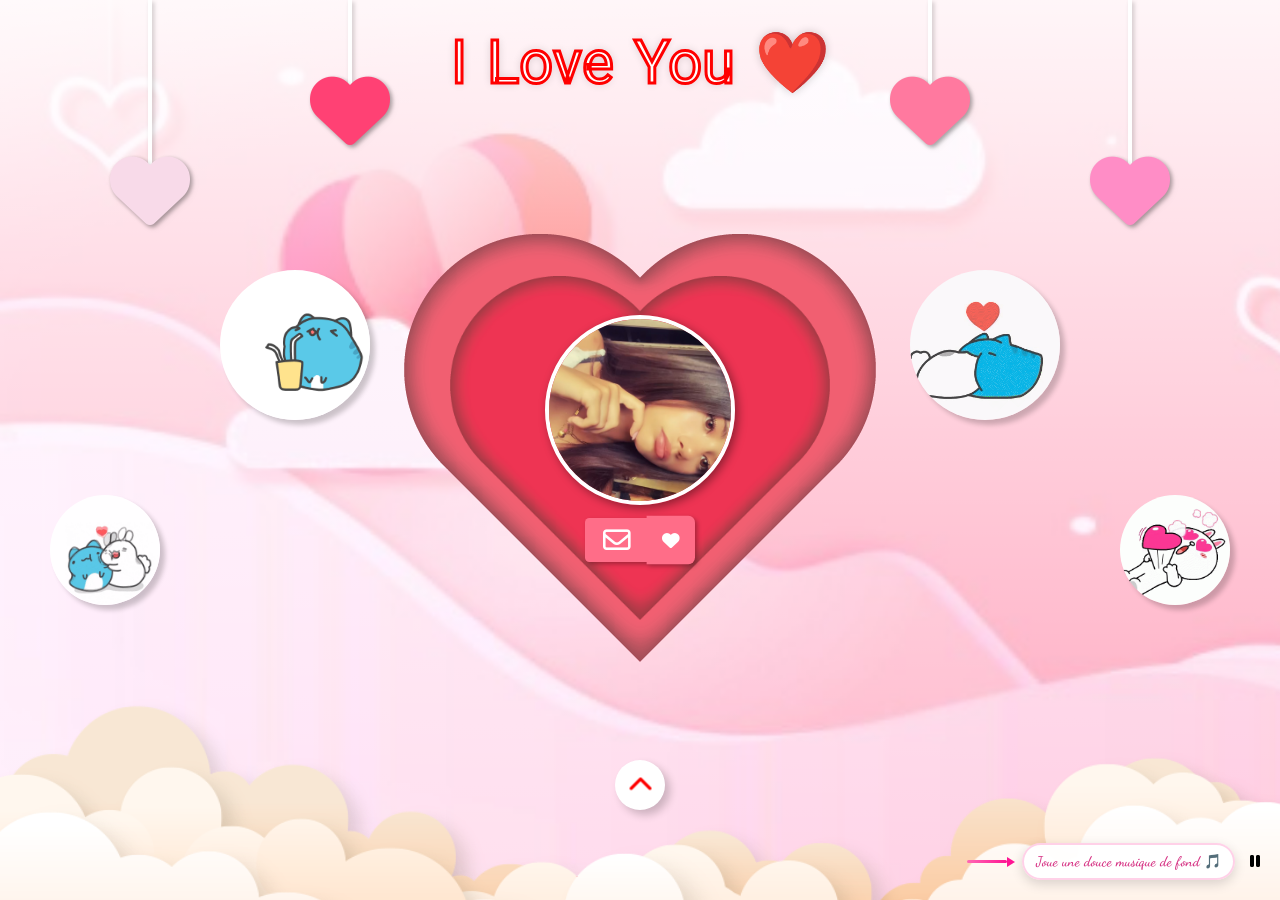
==== index.html @ 56383ce4 "updt" ====
<!DOCTYPE html>
<html lang="en">
<head>
    <meta charset="UTF-8">
    <meta http-equiv="X-UA-Compatible" content="IE=edge">
    <meta name="viewport" content="width=device-width, initial-scale=1.0">
    <meta name="title" content="Pour Pauline | Yash ">
    <meta name="github" content="https://github.com/ziddi-shop">
    <title>Pour Pauline | Yash </title>
    <link rel="stylesheet" href="style.css">
    <link rel="website icon" type="png" href="image/gift3.gif">
    <link rel="stylesheet" href="https://cdnjs.cloudflare.com/ajax/libs/font-awesome/6.3.0/css/all.min.css" integrity="sha512-SzlrxWUlpfuzQ+pcUCosxcglQRNAq/DZjVsC0lE40xsADsfeQoEypE+enwcOiGjk/bSuGGKHEyjSoQ1zVisanQ==" crossorigin="anonymous" referrerpolicy="no-referrer" />
</head>
<body>
    <div class="wrapper">
        <div class="circle-1"></div>
        <div class="circle-2"></div>
        <div class="crile-3"></div>
        <div class="crile-4"></div>
        <div class="heart">
            <svg version="1.1" id="Layer_1" xmlns="http://www.w3.org/2000/svg" xmlns:xlink="http://www.w3.org/1999/xlink" x="0px" y="0px"
                viewBox="0 0 323.47 305.1" style="enable-background:new 0 0 323.47 305.1;" xml:space="preserve">
            <path class="st0" d="M263.95,161.72c-0.79,0.79-1.59,1.55-2.4,2.28l0.06,0.06l-99.88,99.88l-99.87-99.88l0.05-0.05
                c-0.81-0.74-1.61-1.5-2.4-2.29c-13.79-13.79-20.68-31.86-20.68-49.94c0-18.07,6.89-36.15,20.69-49.94
                c13.79-13.79,31.86-20.68,49.94-20.68c18.07,0,36.14,6.89,49.93,20.68c0.79,0.79,1.55,1.59,2.28,2.4c0.03,0.02,0.05,0.04,0.07,0.06
                c0.01-0.02,0.03-0.04,0.05-0.06c0.74-0.81,1.5-1.61,2.29-2.4c13.79-13.79,31.86-20.68,49.94-20.68c18.07,0,36.14,6.89,49.93,20.68
                C291.53,89.42,291.53,134.14,263.95,161.72z"/>
            </svg>
        </div>
        <div class="traitym">
            <svg version="1.1" id="Layer_1" xmlns="http://www.w3.org/2000/svg" xmlns:xlink="http://www.w3.org/1999/xlink" x="0px" y="0px"
                viewBox="0 0 323.47 305.1" style="enable-background:new 0 0 323.47 305.1;" xml:space="preserve">
            <path class="st1" d="M0,152.55h53.28l13.76-29.86c0,0,8.87,57.48,9.78,57.48s15.59-70.01,15.59-70.01l11.62,59.01l9.17-43.11
                l11.31,26.49h79.8l14.06-24.66l8.87,42.19l11.62-34.85l9.17,42.19l10.7-63.59l9.48,38.72h55.26"/>
            <path class="st2" d="M196.74,116.91l0.01,0.01l-35.02,35.02l-35.02-35.02c-4.43-4.47-7.16-10.62-7.16-17.42
                c0-6.83,2.77-13.03,7.25-17.51c4.48-4.48,10.67-7.25,17.51-7.25c6.8,0,12.95,2.73,17.42,7.16c4.47-4.43,10.63-7.16,17.41-7.16
                c6.84,0,13.03,2.77,17.51,7.25c4.49,4.48,7.26,10.68,7.26,17.51C203.91,106.29,201.18,112.44,196.74,116.91z"/>
            </svg>
        </div>
        <div class="avt">
            <img src="image/r5.jpg" alt="">
        </div>

        <div class="heart-item1">
            <img src="image/heart.png" alt="">
        </div>
        <div class="heart-item2">
            <img src="image/heart2.png" alt="">
        </div>
        <div class="box-heart">
            <div class="heart1">
                <i class="fa-solid fa-heart"></i>
            </div>
            <div class="heart2">
                <i class="fa-solid fa-heart"></i>
            </div>
            <div class="heart3">
                <i class="fa-solid fa-heart"></i>
            </div>
            <div class="heart4">
                <i class="fa-solid fa-heart"></i>
            </div>
        </div>
        <div class="box-big_clouds">
            <div class="big_clouds1">
                <img src="image/big-clouds1.png" alt="">
            </div>
            <div class="big_clouds2">
                <img src="image/big-clouds2.png" alt="">
            </div>
            <div class="big_clouds3">
                <img src="image/big-clouds3.png" alt="">
            </div>
        </div>
        <div class="mail">
            <button><i class="fa-regular fa-envelope"></i></button>
            <span class="heartMail"><i class="fa-solid fa-heart"></i></span>
        </div>
        <div class="icon">
            <i class="fa-solid fa-chevron-left"></i>
        </div>
        <div class="gift"></div>
        <div class="gift1"></div>
        <div class="gift2"></div>
        <div class="gift3"></div>
        <div class="textLove">
            <p>I</p>
            <p>Love</p>
            <p>You</p>
            <p>❤️</p>
        </div>
    </div>
    
    <!-- Love Letter Envelope Modal -->
    <div id="envelopeModal" class="envelope-modal hidden">
        <div class="modal-backdrop"></div>
        <div class="envelope-container">
            <!-- Envelope Back -->
            <div class="envelope-back">
                <div class="envelope-flap"></div>
                <div class="envelope-body"></div>
            </div>
            
            <!-- Envelope Front -->
            <div class="envelope-front">
                <div class="envelope-flap-front"></div>
                <div class="envelope-body-front">
                    <div class="envelope-seal">
                        <i class="fa-solid fa-heart"></i>
                    </div>
                    <div class="envelope-address">
                        <p class="to-line">Pour ma chère Pauline</p>
                        <p class="from-line">Avec tout mon amour, Yash ❤️</p>
                    </div>
                </div>
            </div>
            
            <!-- Love Letter Card -->
            <div class="love-letter-card">
                <div class="letter-close-btn">
                    <i class="fa-solid fa-times"></i>
                </div>
                <div class="letter-content">
                    <div class="letter-hearts">
                        <img src="image/heart.png" alt="heart" class="letter-heart letter-heart-1">
                        <img src="image/heart.png" alt="heart" class="letter-heart letter-heart-2">
                        <img src="image/heart.png" alt="heart" class="letter-heart letter-heart-3">
                        <img src="image/heart.png" alt="heart" class="letter-heart letter-heart-4">
                        <img src="image/heart.png" alt="heart" class="letter-heart letter-heart-5">
                    </div>
                    <div class="letter-title">
                        <h2>Pour toi, Pauline!</h2>
                    </div>
                    <div class="letter-text">
                        <p>
                            Tu ne le réalises peut-être pas, mais tu vis dans chaque battement de mon cœur, ma chère Pauline.
                            <br><br>
                            Quand tu souris, j'ai l'impression que le monde entier s'illumine. Quand tu es triste, mon cœur souffre avec toi. Chaque fois que je te regarde, j'ai envie de dire que je suis tombé profondément amoureux de toi.
                            <br><br>
                            Mon amour est comme des mots non dits, incomplets sans toi. Cette amitié est belle, mais mon cœur murmure à chaque instant que j'aimerais pouvoir te faire ressentir la profondeur de mon amour!
                            <br><br>
                            <strong>I Love You ❤️</strong>
                        </p>
                    </div>
                    <div class="letter-gifs">
                        <img src="https://media.giphy.com/media/YKUvclrGYmDKXwtphf/giphy.gif" alt="heart gif" class="letter-gif letter-gif-left">
                        <img src="https://media.giphy.com/media/YKUvclrGYmDKXwtphf/giphy.gif" alt="heart gif" class="letter-gif letter-gif-right">
                    </div>
                </div>
            </div>
        </div>
    </div>
    
    <!-- Music Activation Overlay -->
    <div id="musicOverlay" class="music-overlay hidden">
        <div class="music-overlay-content">
            <div class="music-overlay-icon">
                <i class="fa-solid fa-music"></i>
            </div>
            <h3>Activer la musique romantique</h3>
            <p>Touchez pour écouter une douce mélodie pendant votre visite 🎵</p>
            <button id="enableMusicBtn" class="enable-music-btn">
                <i class="fa-solid fa-heart"></i> Activer la musique
            </button>
        </div>
    </div>
    
    <!-- Music Player Button with Cute Arrow -->
    <div class="music-container">
        <div class="music-arrow">
            <div class="arrow-line"></div>
            <div class="arrow-head"></div>
        </div>
        <div class="music-label">
            <span>Joue une douce musique de fond 🎵</span>
        </div>
        <div class="music-btn" id="musicBtn">
            <i class="fa-solid fa-pause"></i>
        </div>
    </div>
    
    <div id="copy">
		<p class="text-center text-white text-sm">Créé avec amour par <a
			href="#">Yash Virani</a> pour Pauline</p>
	  </div>
</body>
<script>
    var mail = document.querySelector(".mail")
    mail.addEventListener("click", ()=>{
        openEnvelopeModal();
    })
    
    // Envelope Modal Functions
    function openEnvelopeModal() {
        const modal = document.getElementById('envelopeModal');
        modal.classList.remove('hidden');
        
        // Add click event to envelope to open it
        setTimeout(() => {
            const envelopeFront = modal.querySelector('.envelope-front');
            envelopeFront.addEventListener('click', openEnvelope);
        }, 500);
    }
    
    function openEnvelope() {
        const envelopeFront = document.querySelector('.envelope-front');
        const letterCard = document.querySelector('.love-letter-card');
        
        // Animate envelope opening
        envelopeFront.classList.add('opened');
        
        // Show letter card after envelope opens
        setTimeout(() => {
            letterCard.classList.add('show');
        }, 1000);
        
        // Remove envelope click event
        envelopeFront.removeEventListener('click', openEnvelope);
    }
    
    function closeEnvelopeModal() {
        const modal = document.getElementById('envelopeModal');
        const envelopeFront = document.querySelector('.envelope-front');
        const letterCard = document.querySelector('.love-letter-card');
        
        // Hide letter card first
        letterCard.classList.remove('show');
        
        // Close envelope
        setTimeout(() => {
            envelopeFront.classList.remove('opened');
        }, 300);
        
        // Hide modal
        setTimeout(() => {
            modal.classList.add('hidden');
        }, 1000);
    }
    
    // Add event listeners for closing modal
    document.addEventListener('DOMContentLoaded', function() {
        const modal = document.getElementById('envelopeModal');
        const backdrop = modal.querySelector('.modal-backdrop');
        const closeBtn = modal.querySelector('.letter-close-btn');
        
        backdrop.addEventListener('click', closeEnvelopeModal);
        closeBtn.addEventListener('click', closeEnvelopeModal);
        
        // Close on Escape key
        document.addEventListener('keydown', function(event) {
            if (event.key === 'Escape' && !modal.classList.contains('hidden')) {
                closeEnvelopeModal();
            }
        });
    });
    
    // Music Player with Auto-play
    const audio = new Audio('my.mp3');
    const musicBtn = document.getElementById('musicBtn');
    const musicOverlay = document.getElementById('musicOverlay');
    const enableMusicBtn = document.getElementById('enableMusicBtn');
    let isPlaying = false; // Start as not playing
    let userInteracted = false;
    
    // Set audio properties for better experience
    audio.loop = true; // Loop the music
    audio.volume = 0.7; // Set volume to 70%
    
    // Auto-play music when page loads (after animations)
    window.addEventListener('load', function(){
        // Start playing music after initial animations
        setTimeout(() => {
            // Try to play with user gesture detection
            const playPromise = audio.play();
            if (playPromise !== undefined) {
                playPromise.then(() => {
                    // Success! Music is playing
                    isPlaying = true;
                    userInteracted = true;
                    musicBtn.innerHTML = '<i class="fa-solid fa-pause"></i>';
                    musicBtn.style.background = 'linear-gradient(135deg, #ff1493, #dc143c)';
                }).catch(error => {
                    console.log('Auto-play was prevented:', error);
                    // Show music activation overlay
                    musicOverlay.classList.remove('hidden');
                    isPlaying = false;
                    musicBtn.innerHTML = '<i class="fa-solid fa-play"></i>';
                    musicBtn.style.background = 'linear-gradient(135deg, #ff69b4, #ff1493)';
                });
            }
        }, 3000); // Start after 3 seconds to allow animations to begin
    });
    
    // Handle music activation button
    enableMusicBtn.addEventListener('click', () => {
        const playPromise = audio.play();
        if (playPromise !== undefined) {
            playPromise.then(() => {
                isPlaying = true;
                userInteracted = true;
                musicOverlay.classList.add('hidden');
                musicBtn.innerHTML = '<i class="fa-solid fa-pause"></i>';
                musicBtn.style.background = 'linear-gradient(135deg, #ff1493, #dc143c)';
            }).catch(() => {
                // Still failed, but hide overlay anyway
                musicOverlay.classList.add('hidden');
            });
        }
    });

    musicBtn.addEventListener('click', () => {
        if (!userInteracted) {
            // First interaction, show overlay if music hasn't started
            musicOverlay.classList.remove('hidden');
            return;
        }
        
        isPlaying = !isPlaying;
        if (isPlaying) {
            audio.play();
            musicBtn.innerHTML = '<i class="fa-solid fa-pause"></i>';
            musicBtn.style.background = 'linear-gradient(135deg, #ff1493, #dc143c)';
        } else {
            audio.pause();
            musicBtn.innerHTML = '<i class="fa-solid fa-play"></i>';
            musicBtn.style.background = 'linear-gradient(135deg, #ff69b4, #ff1493)';
        }
    });
    
    // Fallback for any remaining user interactions
    document.addEventListener('click', function() {
        if (!userInteracted && !isPlaying) {
            musicOverlay.classList.remove('hidden');
        }
    }, { once: true });
</script>
</html>
---- style.css ----
@import url('https://fonts.googleapis.com/css2?family=Roboto:wght@700&display=swap');
@import url('https://fonts.googleapis.com/css2?family=Dancing+Script:wght@700&display=swap');
*{
    margin: 0;
    padding: 0;
    box-sizing: border-box;
}
body {
    height: 100vh;
    background: linear-gradient(rgb(255 255 255 / 90%), rgb(255 63 63 / 0%)), url(image/bgr.jpg);
    background-size: cover;
}
.wrapper{
    position: relative;
    width: 100%;
    height: 100%;
    display: flex;
    justify-content: center;
    align-items: center;
    min-height: 100vh;
    overflow: hidden;
}

.wrapper .crile-1{
    position: absolute;
    content: "";
    width: 100px;
    height: 100px;
    border: 6px solid red;
    border-radius: 50%;
    transform: scale(0);
    animation: scaleBorder 1s forwards alternate ease-in-out;
}
@keyframes scaleBorder{
    70%{
        transform: scale(1);
        border-width: 6px;
    }
    80%{
        transform: scale(1);
        border-width: 1px;
    }
    100%{
        transform: scale(1);
        border-width: 1px;
        opacity: 0;
    }
}
.wrapper .crile-2{
    position: absolute;
    content: "";
    width: 100px;
    height: 100px;
    border: 6px solid red;
    border-radius: 50%;
    transform: scale(0);
    animation: scaleBorder 1s forwards alternate ease-in-out 2;
    animation-delay: 0.3s;
}

.wrapper .crile-3{
    position: absolute;
    width: 50px;
    height: 50px;
    border: 30px solid red;
    border-radius: 50%;
    transform: scale(0);
    animation: spanScale 2s forwards alternate 1.8s;
}
@keyframes spanScale{
    0%{
        border-width: 30px;
        transform: scale(0);
    }
    30%, 40%{
        transform: scale(1);
    }
    50%{
        border-width: 5px;
        transform: scale(0.2);
    }
    52%{
        border-width: 30px;
    }
    80%{
        border-width: 30px;
        transform:translateY(300px) scale(0.2);
    }
    100%{
        border-width: 25px;
        transform:translate(0) scale(0);
    }
}
.wrapper .crile-4{
    position: absolute;
    bottom: 0;
    width: 100%;
    height: 100%;
    /* background: url("image/bgr.jpg"); */
    background-repeat: no-repeat;
    background-size: cover;
    transform: scale(0);
    transform-origin: bottom;
    /* animation: bgrScale 1s ease-in-out forwards alternate 3.1s; */
}
@keyframes bgrScale{
    0%{
        width: 10px;
        height: 10px;
        transform: scale(0);
        border-radius: 50%;
        transform-origin: bottom;
    }
    98%{
        width: 700px;
        height: 700px;
        transform: scale(1);
        border-radius: 50%;
        transform-origin: bottom;
    }
    100%{
        width: 100%;
        height: 100%;
        transform: scale(1);
    }
}
.heart{
    position: absolute;
    width: 25%;
    height: 25%;
    display: flex;
    justify-content: center;
    align-items: center;
    z-index: 100;
    filter: drop-shadow(3px 3px 6px rgba(0,0,0,0.4));
    animation: nhiptim 2s forwards 16s;
}
.heart .st0{
    position: absolute;
    fill:none;
    stroke-width: 4px;
    stroke: #fed3dd;
    stroke-dasharray: 1700;
    stroke-dashoffset: 0;
    opacity: 0;
    animation: heart 5s linear forwards alternate 6s;
}
@keyframes heart{
    0%{
        opacity: 1;
        stroke-dashoffset: 1700;
    }
    100%{
        opacity: 1;
        stroke-dashoffset: 0;
        fill: #ff2b5d;
    }
}
.traitym{
    width: 250px;
    height: 250px;
    display: flex;
    justify-content: center;
    align-items: center;
    z-index: 100;
    animation: nhiptim 2s forwards 15s;
}
@keyframes nhiptim {
    0%{
        transform:rotate(0deg) scale(1);
    }
    20%,100%{
        transform:rotate(720deg) scale(0);
    }
}
.traitym .st1{
    fill: none;
    stroke: #ffffff;
    stroke-width: 5px;
    stroke-dasharray: 3700;
    stroke-dashoffset: 3700;
    animation: ani 10s forwards 7.5s;
}
@keyframes ani{
    0%{
        fill: none;
        stroke-dashoffset: 3700;
    }
    100%{
        fill: none;
        stroke-dashoffset: 0;
    }
}
.traitym .st2{
    stroke: #ffffff;
    stroke-width: 5px;
    fill: none;
    stroke-dasharray: 1700;
    stroke-dashoffset: 1700;
    animation: ani1 10s forwards 7s;
}
@keyframes ani1{
    0%{
        stroke-dashoffset: 2000;
        fill: none;
    }
    100%{
        stroke-dashoffset: 0;
        fill: red;
    }
}

.avt{
    position: absolute;
    width: 190px;
    height: 190px;
    border-radius: 50%;
    border: 4px solid #fff;
    overflow: hidden;
    transform: scale(0) translateY(20px);
    box-shadow: 3px 3px 10px rgba(0, 0, 0, 0.4);
    display: flex;
    z-index: 10000;
    animation: avt 2s forwards 17s;
}
@keyframes avt{
    0%{
        transform: scale(0) translateY(-40px);
    }
    10%{
        transform: scale(1.3) translateY(-40px);
    }
    20%{
        transform:scale(0.7) translateY(-40px);
    }
    30%,100%{
        transform:scale(1) translateY(-40px);
    }
}
.avt img{
    width: 100%;
    object-fit: cover;
}
.heart-item1{
    position: absolute;
    transform: scale(0) rotate(0deg);
    animation: bigHeart 2s forwards 11.2s;
}
@keyframes bigHeart{
    0%{
        transform: scale(0) rotate(0deg);
    }
    20%{
        transform: scale(1.3);
    }
    40%{
        transform: scale(0.7) rotate(360deg);
    }
    60%,100%{
        transform: scale(1) rotate(720deg);
    }
}
.heart-item2{
    position: absolute;
    width: 380px;
    z-index: 10;
    transform: scale(0);
    animation: bigHeart 2s forwards alternate 11s;
}
.heart-item2 img{
    width: 100%;
}

.box-heart{
    position: absolute;
    top: 0;
    left: 0;
    width: 100%;
}
.heart1{
    position: absolute;
    display: flex;
    width: 100px;
    justify-content: center;
    filter: drop-shadow(2px 2px 2px rgba(0,0,0,0.2));
    left: 100px;
    animation: heart1 2s infinite linear;
}
@keyframes heart1{
    0%{
        transform: rotate(0);
        transform-origin: top;
    }
    25%{
        transform: rotate(5deg);
        transform-origin: top;
    }
    50%{
        transform: rotate(0);
        transform-origin: top;
    }
    75%{
        transform: rotate(-5deg);
        transform-origin: top;
    }
    100%{
        transform: rotate(0);
        transform-origin: top;
    }
}
.heart1::before{
    position: absolute;
    content: "";
    width: 4px;
    height: 200px;
    background: #ffffff;
    filter: blur(0.5px);
}
.heart1 .fa-heart{
    position: absolute;
    font-size: 80px;
    color: #f8dae9;
    filter: drop-shadow(2px 2px 2px rgba(0,0,0,0.2));
    top: 150px;
}

.heart2{
    position: absolute;
    display: flex;
    width: 100px;
    justify-content: center;
    filter: drop-shadow(2px 2px 2px rgba(0,0,0,0.2));
    right: 100px;
    animation: heart1 2s infinite linear;
}
.heart2::before{
    position: absolute;
    content: "";
    width: 4px;
    height: 200px;
    background: #ffffff;
    filter: blur(0.5px);
}
.heart2 .fa-heart{
    position: absolute;
    font-size: 80px;
    color: #ff8dc6;
    filter: drop-shadow(2px 2px 2px rgba(0,0,0,0.2));
    top: 150px;
}
.heart3{
    position: absolute;
    display: flex;
    width: 100px;
    justify-content: center;
    filter: drop-shadow(2px 2px 2px rgba(0,0,0,0.2));
    left: 300px;
    animation: heart1 2s infinite linear;
}
.heart3::before{
    position: absolute;
    content: "";
    width: 4px;
    height: 100px;
    background: #ffffff;
    filter: blur(0.5px);
}
.heart3 .fa-heart{
    position: absolute;
    font-size: 80px;
    color: #ff4174;
    filter: drop-shadow(2px 2px 2px rgba(0,0,0,0.2));
    top: 70px;
}
.heart4{
    position: absolute;
    display: flex;
    width: 100px;
    justify-content: center;
    filter: drop-shadow(2px 2px 2px rgba(0,0,0,0.2));
    right: 300px;
    animation: heart1 2s infinite linear;
}
.heart4::before{
    position: absolute;
    content: "";
    width: 4px;
    height: 100px;
    background: #ffffff;
    filter: blur(0.5px);
}
.heart4 .fa-heart{
    position: absolute;
    font-size: 80px;
    color: #ff799f;
    filter: drop-shadow(2px 2px 2px rgba(0,0,0,0.2));
    top: 70px;
}
.box-big_clouds{
    position: absolute;
    top: 0;
    left: 0;
    width: 100%;
    height: 100%;
    display: flex;
    justify-content: center;
    align-items: center;
}
.big_clouds1{
    position: absolute;
    bottom: -190px;
    width: 110%;
    z-index: 7;
    animation: bigClouds1 4s infinite alternate;
}
.big_clouds1 img{
    width: 100%;
}
@keyframes bigClouds1{
    0%{
        transform: scale(1);
    }
    50%{
        transform: scale(0.98);
    }
    100%{
        transform: scale(1);
    }
}
.big_clouds2{
    position: absolute;
    bottom: -240px;
    width: 110%;
    z-index: 6;
    animation: bigClouds2 3s infinite alternate;
}
.big_clouds2 img{
    width: 100%;
}
@keyframes bigClouds2{
    0%{
        transform: scale(1);
    }
    50%{
        transform: scale(0.98);
    }
    100%{
        transform: scale(1);
    }
}
.big_clouds3{
    position: absolute;
    bottom: -150px;
    width: 110%;
    z-index: 5;
    animation: bigClouds3 2s infinite alternate;
}
.big_clouds3 img{
    width: 100%;
}
@keyframes bigClouds3{
    0%{
        transform: scale(1);
    }
    50%{
        transform: scale(0.98);
    }
    100%{
        transform: scale(1);
    }
}

.mail{
    position: absolute;
    z-index: 100000;
    width: 100px;
    height: 40px;
    display: flex;
    justify-content: center;
    align-items: center;
    cursor: pointer;
    margin-top: 180px;
    filter: drop-shadow(2px 2px 2px rgba(0,0,0,0.3));
    transform: scale(0);
    animation: boxMail 2s forwards ease-in-out 18s;
}
@keyframes boxMail{
    0%{
        transform: rotate(0deg) scale(0);
    }
    15%, 100%{
        transform: rotate(720deg) scale(1.1);
    }
}


.mail button{
    padding: 10px 15px;
    background-color: rgb(255, 109, 136);
    border: none;
    font-size: 25px;
    border-radius: 4px 0px 0px 4px;
    transition: 0.5s;
    width: 58px;
    height: 40px;
    display: flex;
    justify-content: center;
    align-items: center;
    cursor: pointer;
    color: #fff;
}
.mail button >i{
    transition: 0.5s;
}
.mail span{
    position: relative;
    width: 44px;
    height: 44px;
    background-color: rgb(255, 109, 136);
    margin-left: -2px;
    border-radius: 0px 6px 6px 0px;
    cursor: pointer;
    display: flex;
    justify-content: center;
    align-items: center;
    transition: 0.5s;
}
.heartMail i{
    color: #fff;
    transition: 1s;
}
.mail:hover button i{
    cursor: pointer;
    color: rgb(255, 255, 255);
    filter: drop-shadow(0px 0px 10px rgb(255, 187, 199));
    animation: rotateMail 0.5s linear infinite;
}
@keyframes rotateMail{
    0%{
        transform: rotate(0deg);
    }
    25%{
        transform: rotate(5deg);
    }
    50%{
        transform: rotate(0deg);
    }
    75%{
        transform: rotate(-5deg);
    }
    100%{
        transform: rotate(0deg);
    }
}
.mail:hover > .heartMail{
    transform: translateY(-4px);
    background-color: #f2acc6;
    box-shadow: -2px 2px 5px rgb(0, 0, 0, 0.5);
}

.mail:hover > .heartMail i{
    color: #ff0000;
    transform: rotate(360deg);
    filter: drop-shadow(0px 0px 7px rgb(255, 255, 255));
}
.gift{
    position: absolute;
    width: 110px;
    height: 110px;
    background: url(image/gift7.gif);
    background-repeat: no-repeat;
    background-size: cover;
    border-radius: 50%;
    background-position: center;
    box-shadow: 5px 5px 5px rgba(0, 0, 0, 0.2);
    left: 50px;
    top: 55%;
    z-index: 100;
    transform: scale(0);
    animation: giftCute 2s forwards 12.5s;
}
@keyframes giftCute{
    0%{
        transform: scale(0);
    }
    20%{
        transform: scale(1.3);
    }
    40%{
        transform: scale(0.7);
    }
    60%,100%{
        transform: scale(1);
    }
}
.gift::before{
    position: absolute;
    content: "Ouvre<3";
    font-family: 'Dancing Script', cursive;
    font-size: 20px;
    color: red;
    width: 110px;
    height: 35px;
    background: #ffffff;
    top: -30px;
    left: 50px;
    border-radius: 5px;
    box-shadow: 5px 5px 8px rgba(0, 0, 0, 0.2);
    display: flex;
    justify-content: center;
    align-items: center;
    z-index: 10;
    transition: animation 1s;
    opacity: 0;
    transform: translate(-60px, 60px) scale(0);
}
.icon:hover ~ .gift::before{
    animation: textGift 1s forwards;
}
@keyframes textGift{
    0%{
        opacity: 1;
        transform: translate(-60px, 60px) scale(0);
    }
    100%{
        opacity: 1;
        transform: translate(0px, 0px) scale(1);
    }
}
.gift1{
    position: absolute;
    width: 110px;
    height: 110px;
    background: url(image/gift5.gif);
    background-repeat: no-repeat;
    background-size: cover;
    border-radius: 50%;
    background-position: center;
    box-shadow: 5px 5px 5px rgba(0, 0, 0, 0.2);
    right: 50px;
    top: 55%;
    z-index: 10000;
    transform: scale(0);
    animation: giftCute 2s forwards 14s;
}
.gift1::before{
    position: absolute;
    content: "Moi";
    font-size: 20px;
    color: red;
    font-family: 'Dancing Script', cursive;
    width: 110px;
    height: 35px;
    background: #ffffff;
    top: -30px;
    right: 50px;
    border-radius: 5px;
    box-shadow: 5px 5px 8px rgba(0, 0, 0, 0.2);
    display: flex;
    justify-content: center;
    align-items: center;
    z-index: 10;
    transition: animation 1s;
    opacity: 0;
    transform: translate(50px, 60px) scale(0);
}
.icon:hover ~ .gift1::before{
    animation: textGift1 1s forwards 1.5s;
}
@keyframes textGift1{
    0%{
        opacity: 1;
        transform: translate(50px, 60px) scale(0);
    }
    100%{
        opacity: 1;
        transform: translate(0px, 0px) scale(1);
    }
}
.gift2{
    position: absolute;
    width: 150px;
    height: 150px;
    background: url(image/gift6.gif);
    background-repeat: no-repeat;
    background-size: cover;
    border-radius: 50%;
    background-position: center;
    box-shadow: 5px 5px 5px rgba(0, 0, 0, 0.2);
    left: 220px;
    top: 30%;
    z-index: 10000;
    transform: scale(0);
    animation: giftCute 2s forwards 13s;
}
.gift2::before{
    position: absolute;
    content: "Cette";
    font-size: 20px;
    color: red;
    font-family: 'Dancing Script', cursive;
    width: 110px;
    height: 35px;
    background: #ffffff;
    top: -30px;
    left: 50px;
    border-radius: 5px;
    box-shadow: 5px 5px 8px rgba(0, 0, 0, 0.2);
    display: flex;
    justify-content: center;
    align-items: center;
    z-index: 10;
    transition: animation 1s;
    opacity: 0;
    transform: translate(-50px, 60px) scale(0);
}
.icon:hover ~ .gift2::before{
    animation: textGift 1s forwards 0.5s;
}
.gift3{
    position: absolute;
    width: 150px;
    height: 150px;
    background: url(image/gift3.gif);
    background-repeat: no-repeat;
    background-size: cover;
    border-radius: 50%;
    background-position: center;
    box-shadow: 5px 5px 5px rgba(0, 0, 0, 0.2);
    right: 220px;
    top: 30%;
    z-index: 10000;
    transform: scale(0);
    animation: giftCute 2s forwards 13.5s;
}
.gift3::before{
    position: absolute;
    content: "Lettre";
    font-size: 20px;
    color: red;
    font-family: 'Dancing Script', cursive;
    width: 110px;
    height: 35px;
    background: #ffffff;
    top: -30px;
    right: 50px;
    border-radius: 5px;
    box-shadow: 5px 5px 8px rgba(0, 0, 0, 0.2);
    display: flex;
    justify-content: center;
    align-items: center;
    z-index: 10;
    transition: animation 1s;
    opacity: 0;
    transform: translate(50px, 60px) scale(0);
}
.icon:hover ~ .gift3::before{
    animation: textGift1 1s forwards 1s;
}
.icon{
    position: absolute;
    width: 50px;
    height: 50px;
    background: #fff;
    border-radius: 50%;
    display: flex;
    justify-content: center;
    align-items: center;
    bottom: 10%;
    box-shadow: 5px 5px 8px rgba(0, 0, 0, 0.2);
    cursor: pointer;
    z-index: 10000000000;
    transform: scale(0);
    animation: iconText 2s forwards 14.5s;
}
@keyframes iconText{
    0%{
        transform: scale(0);
    }
    10%{
        transform: scale(1.4);
    }
    20%{
        transform: scale(0.7);
    }
    30%,100%{
        transform: scale(1);
    }
}
.icon> i{
    font-size: 25px;
    color: #ff0000;
    transition: all 0.5s;
    transform: rotate(90deg);
}
.icon:hover > i{
    transform: rotate(630deg);
}
.textLove {
    position: absolute;
    top: 3%;
    display: flex;
    align-items: center;
    text-transform: capitalize;
    text-shadow: 0px 0px 10px rgba(0, 0, 0, 0.2);
}
.textLove p{
    font-family: 'Roboto', sans-serif;
    font-size: 60px;
    padding: 0px 10px;
    -webkit-text-stroke: 3px red;
    -webkit-text-fill-color: #fff;
}
.textLove p:nth-child(1){
    transform: scale(0);
    animation: textLove 2s forwards alternate ease-in-out 15.5s;
}
.textLove p:nth-child(2){
    transform: scale(0);
    animation: textLove 2s forwards alternate ease-in-out 15.7s;
}
.textLove p:nth-child(3){
    transform: scale(0);
    animation: textLove 2s forwards alternate ease-in-out 15.9s;
}
@keyframes textLove{
    0%{
        transform: scale(0);
    }
    10%{
        transform: scale(1.4);
    }
    20%{
        transform: scale(0.7);
    }
    30%,100%{
        transform: scale(1);
    }
}

#copy {
    position: fixed;
    bottom: 12px;
    left: 50%;
    transform: translateX(-50%);
    font-size: 1rem;
}

#copy a {
    text-decoration: none;
    color: #191919d7;
}

#copy p {
    color: #ff3d5a;
    text-align: center;
    font-weight: 700;
    cursor: pointer;
}

/* Music Player Styles */
.music-container {
    position: fixed;
    bottom: 20px;
    right: 20px;
    display: flex;
    align-items: center;
    gap: 15px;
    z-index: 1000000;
}

.music-arrow {
    position: relative;
    animation: arrowPulse 2s ease-in-out infinite;
}

.arrow-line {
    width: 40px;
    height: 3px;
    background: linear-gradient(90deg, #ff69b4, #ff1493);
    border-radius: 2px;
    position: relative;
}

.arrow-head {
    position: absolute;
    right: -8px;
    top: 50%;
    transform: translateY(-50%);
    width: 0;
    height: 0;
    border-left: 8px solid #ff1493;
    border-top: 5px solid transparent;
    border-bottom: 5px solid transparent;
}

.music-label {
    background: rgba(255, 255, 255, 0.95);
    padding: 8px 12px;
    border-radius: 20px;
    box-shadow: 0px 4px 12px rgba(0, 0, 0, 0.15);
    font-family: 'Dancing Script', cursive;
    font-size: 14px;
    color: #d63384;
    font-weight: 600;
    white-space: nowrap;
    animation: labelGlow 3s ease-in-out infinite;
    border: 2px solid rgba(255, 105, 180, 0.3);
}

@keyframes arrowPulse {
    0%, 100% {
        transform: translateX(0);
        opacity: 1;
    }
    50% {
        transform: translateX(5px);
        opacity: 0.7;
    }
}

@keyframes labelGlow {
    0%, 100% {
        box-shadow: 0px 4px 12px rgba(0, 0, 0, 0.15);
    }
    50% {
        box-shadow: 0px 4px 12px rgba(255, 105, 180, 0.4), 0px 0px 20px rgba(255, 105, 180, 0.2);
    }
}

/* Additional Mobile Responsiveness */
@media screen and (max-width: 480px) {
    .textLove p {
        font-size: 2rem;
        padding: 0px 5px;
    }
    
    .avt {
        width: 80px;
        height: 80px;
    }
    
    .music-container {
        bottom: 8px;
        right: 8px;
        gap: 5px;
    }
    
    .music-label {
        font-size: 10px;
        max-width: 100px;
        padding: 4px 6px;
    }
    
    .music-btn {
        width: 40px;
        height: 40px;
    }
    
    .music-btn i {
        font-size: 16px;
    }
    
    .gift, .gift1 {
        width: 40px;
        height: 40px;
    }
    
    .gift2, .gift3 {
        width: 60px;
        height: 60px;
    }
    
    #copy {
        font-size: 0.8rem;
        bottom: 8px;
    }
}

@media screen and (max-width: 375px) {
    .textLove p {
        font-size: 1.8rem;
    }
    
    .music-label span {
        display: none;
    }
    
    .music-label:after {
        content: "🎵";
        font-size: 16px;
    }
    
    /* Envelope Modal Mobile */
    .envelope-container {
        width: 90vw;
        max-width: 380px;
        height: 280px;
    }
    
    .love-letter-card {
        width: 98vw;
        height: 95vh;
        max-width: none;
        max-height: none;
    }
    
    .letter-content {
        padding: 70px 25px 25px;
    }
    
    .letter-title h2 {
        font-size: 2.5rem;
    }
    
    .letter-text {
        font-size: 1.1rem;
        line-height: 1.8;
        padding: 0 10px;
    }
    
    .letter-text strong {
        font-size: 1.5rem;
    }
    
    .letter-heart {
        width: 25px;
    }
    
    .letter-heart-1, .letter-heart-4 {
        width: 35px;
    }
    
    .letter-gif {
        width: 50px;
    }
    
    .envelope-address .to-line {
        font-size: 22px;
    }
    
    .envelope-address .from-line {
        font-size: 16px;
    }
    
    .envelope-seal {
        width: 50px;
        height: 50px;
    }
    
    .envelope-seal i {
        font-size: 24px;
    }
}

/* Additional Mobile Responsiveness for Envelope */
@media screen and (max-width: 480px) {
    .envelope-container {
        width: 95vw;
        max-width: 300px;
        height: 220px;
    }
    
    .love-letter-card {
        width: 100vw;
        height: 100vh;
        border-radius: 0;
        max-width: none;
        max-height: none;
    }
    
    .letter-content {
        padding: 60px 20px 20px;
    }
    
    .letter-title h2 {
        font-size: 2.2rem;
    }
    
    .letter-text {
        font-size: 1rem;
        padding: 0 5px;
    }
    
    .letter-text strong {
        font-size: 1.4rem;
    }
    
    .envelope-address .to-line {
        font-size: 20px;
    }
    
    .envelope-address .from-line {
        font-size: 14px;
    }
    
    .envelope-seal {
        width: 45px;
        height: 45px;
    }
    
    .envelope-seal i {
        font-size: 20px;
    }
    
    .letter-close-btn {
        width: 45px;
        height: 45px;
        top: 15px;
        right: 15px;
    }
    
    .letter-close-btn i {
        font-size: 20px;
    }
    
    .letter-heart-1 {
        top: 20px;
        left: 20px;
    }
    
    .letter-heart-4 {
        bottom: 80px;
        right: 20px;
    }
    
    .letter-gif-left {
        bottom: 30px;
        left: 20px;
    }
    
    .letter-gif-right {
        top: 100px;
        right: 20px;
    }
}

/* Music Activation Overlay */
.music-overlay {
    position: fixed;
    top: 0;
    left: 0;
    width: 100%;
    height: 100%;
    background: rgba(0, 0, 0, 0.8);
    display: flex;
    justify-content: center;
    align-items: center;
    z-index: 10000000;
    backdrop-filter: blur(5px);
    animation: fadeIn 0.5s ease-in-out;
}

.music-overlay.hidden {
    display: none;
}

.music-overlay-content {
    background: linear-gradient(135deg, #fff, #ffe6f2);
    padding: 40px 30px;
    border-radius: 20px;
    text-align: center;
    box-shadow: 0 20px 40px rgba(0, 0, 0, 0.3);
    border: 3px solid rgba(255, 105, 180, 0.3);
    max-width: 400px;
    width: 90%;
    animation: scaleIn 0.5s ease-out 0.2s both;
}

.music-overlay-icon {
    width: 80px;
    height: 80px;
    background: linear-gradient(135deg, #ff69b4, #ff1493);
    border-radius: 50%;
    display: flex;
    align-items: center;
    justify-content: center;
    margin: 0 auto 20px;
    animation: pulse 2s infinite;
}

.music-overlay-icon i {
    font-size: 36px;
    color: white;
    text-shadow: 0px 2px 4px rgba(0, 0, 0, 0.3);
}

.music-overlay-content h3 {
    font-family: 'Dancing Script', cursive;
    font-size: 28px;
    color: #d63384;
    margin: 0 0 15px;
    font-weight: 700;
}

.music-overlay-content p {
    font-family: 'Dancing Script', cursive;
    font-size: 18px;
    color: #666;
    margin: 0 0 25px;
    line-height: 1.5;
}

.enable-music-btn {
    background: linear-gradient(135deg, #ff69b4, #ff1493);
    color: white;
    border: none;
    padding: 15px 30px;
    font-size: 18px;
    font-family: 'Dancing Script', cursive;
    font-weight: 600;
    border-radius: 25px;
    cursor: pointer;
    transition: all 0.3s ease;
    box-shadow: 0 4px 15px rgba(255, 105, 180, 0.4);
    border: 2px solid rgba(255, 255, 255, 0.8);
}

.enable-music-btn:hover {
    transform: translateY(-2px);
    box-shadow: 0 6px 20px rgba(255, 105, 180, 0.6);
    background: linear-gradient(135deg, #ff1493, #dc143c);
}

.enable-music-btn i {
    margin-right: 8px;
    animation: heartbeat 1.5s infinite;
}

@keyframes fadeIn {
    from { opacity: 0; }
    to { opacity: 1; }
}

@keyframes scaleIn {
    from {
        transform: scale(0.8);
        opacity: 0;
    }
    to {
        transform: scale(1);
        opacity: 1;
    }
}

@keyframes pulse {
    0%, 100% {
        transform: scale(1);
    }
    50% {
        transform: scale(1.1);
    }
}

@keyframes heartbeat {
    0%, 100% {
        transform: scale(1);
    }
    50% {
        transform: scale(1.2);
    }
}

/* Envelope Modal Styles */
.envelope-modal {
    position: fixed;
    top: 0;
    left: 0;
    width: 100%;
    height: 100%;
    z-index: 100000000;
    display: flex;
    justify-content: center;
    align-items: center;
    animation: modalFadeIn 0.5s ease-out;
}

.envelope-modal.hidden {
    display: none;
}

.modal-backdrop {
    position: absolute;
    top: 0;
    left: 0;
    width: 100%;
    height: 100%;
    background: rgba(0, 0, 0, 0.8);
    backdrop-filter: blur(8px);
}

.envelope-container {
    position: relative;
    width: 500px;
    height: 350px;
    perspective: 1000px;
    z-index: 1;
}

/* Envelope Back */
.envelope-back {
    position: absolute;
    width: 100%;
    height: 100%;
    transform-style: preserve-3d;
}

.envelope-back .envelope-flap {
    position: absolute;
    width: 100%;
    height: 50%;
    background: linear-gradient(135deg, #dc3545, #b02a37);
    top: 0;
    clip-path: polygon(0 0, 100% 0, 50% 85%);
    border: 3px solid rgba(139, 0, 0, 0.6);
    box-shadow: 0 6px 15px rgba(0, 0, 0, 0.4);
    border-radius: 8px 8px 0 0;
}

.envelope-back .envelope-body {
    position: absolute;
    width: 100%;
    height: 75%;
    background: linear-gradient(135deg, #fff8dc, #f5f5dc);
    bottom: 0;
    border: 3px solid rgba(139, 0, 0, 0.6);
    box-shadow: 0 8px 25px rgba(0, 0, 0, 0.4);
    border-radius: 0 0 12px 12px;
}

/* Envelope Front */
.envelope-front {
    position: absolute;
    width: 100%;
    height: 100%;
    transform-style: preserve-3d;
    cursor: pointer;
    transition: transform 1s ease-in-out;
}

.envelope-front.opened {
    transform: rotateX(-180deg);
}

.envelope-front .envelope-flap-front {
    position: absolute;
    width: 100%;
    height: 50%;
    background: linear-gradient(135deg, #ff4757, #ff3742);
    top: 0;
    clip-path: polygon(0 0, 100% 0, 50% 85%);
    border: 3px solid rgba(139, 0, 0, 0.8);
    box-shadow: 0 6px 15px rgba(0, 0, 0, 0.5);
    transform-origin: bottom;
    transition: transform 1s ease-in-out;
    border-radius: 8px 8px 0 0;
    position: relative;
}

.envelope-front .envelope-flap-front::before {
    content: '';
    position: absolute;
    top: 20px;
    left: 50%;
    transform: translateX(-50%);
    width: 80px;
    height: 3px;
    background: linear-gradient(90deg, #fff, rgba(255,255,255,0.5));
    border-radius: 2px;
    opacity: 0.7;
}

.envelope-front .envelope-flap-front::after {
    content: '';
    position: absolute;
    top: 30px;
    left: 50%;
    transform: translateX(-50%);
    width: 60px;
    height: 2px;
    background: linear-gradient(90deg, #fff, rgba(255,255,255,0.3));
    border-radius: 1px;
    opacity: 0.5;
}

.envelope-front.opened .envelope-flap-front {
    transform: rotateX(180deg);
}

.envelope-front .envelope-body-front {
    position: absolute;
    width: 100%;
    height: 75%;
    background: linear-gradient(135deg, #fff, #fef7f0);
    bottom: 0;
    border: 3px solid rgba(139, 0, 0, 0.8);
    box-shadow: 0 8px 25px rgba(0, 0, 0, 0.5);
    display: flex;
    flex-direction: column;
    justify-content: center;
    align-items: center;
    padding: 25px;
    box-sizing: border-box;
    border-radius: 0 0 12px 12px;
    position: relative;
}

.envelope-front .envelope-body-front::before {
    content: '';
    position: absolute;
    top: 15px;
    right: 15px;
    width: 25px;
    height: 25px;
    background: linear-gradient(45deg, #ff6b6b, #ee5a52);
    clip-path: polygon(0 0, 100% 0, 100% 70%, 70% 100%, 0 100%);
    opacity: 0.3;
}

.envelope-seal {
    width: 60px;
    height: 60px;
    background: linear-gradient(135deg, #ff1744, #d50000);
    border-radius: 50%;
    display: flex;
    align-items: center;
    justify-content: center;
    margin-bottom: 20px;
    animation: sealPulse 2s infinite;
    border: 4px solid rgba(255, 255, 255, 0.9);
    box-shadow: 0 6px 15px rgba(0, 0, 0, 0.4);
    position: relative;
}

.envelope-seal::before {
    content: '';
    position: absolute;
    width: 100%;
    height: 100%;
    border-radius: 50%;
    background: radial-gradient(circle at 30% 30%, rgba(255,255,255,0.3), transparent 70%);
}

.envelope-seal i {
    color: white;
    font-size: 28px;
    text-shadow: 0 3px 6px rgba(0, 0, 0, 0.4);
    z-index: 1;
}

.envelope-address {
    text-align: center;
}

.envelope-address .to-line {
    font-family: 'Dancing Script', cursive;
    font-size: 26px;
    color: #d63384;
    margin: 0 0 10px;
    font-weight: 700;
    text-shadow: 1px 1px 2px rgba(0, 0, 0, 0.1);
}

.envelope-address .from-line {
    font-family: 'Dancing Script', cursive;
    font-size: 18px;
    color: #666;
    margin: 0;
    font-style: italic;
    opacity: 0.8;
}

/* Love Letter Card */
.love-letter-card {
    position: absolute;
    width: 95vw;
    max-width: 700px;
    height: 90vh;
    max-height: 700px;
    background: linear-gradient(135deg, #fff, #ffe6f2);
    border-radius: 20px;
    top: 50%;
    left: 50%;
    transform: translate(-50%, -50%) scale(0);
    opacity: 0;
    transition: all 1s ease-out;
    border: 3px dashed rgb(167, 32, 71);
    box-shadow: 0 25px 50px rgba(0, 0, 0, 0.4);
    overflow-y: auto;
    z-index: 10;
}

.love-letter-card.show {
    transform: translate(-50%, -50%) scale(1);
    opacity: 1;
}

.letter-close-btn {
    position: absolute;
    top: 20px;
    right: 20px;
    width: 50px;
    height: 50px;
    background: linear-gradient(135deg, #ff69b4, #ff1493);
    border-radius: 50%;
    display: flex;
    align-items: center;
    justify-content: center;
    cursor: pointer;
    transition: all 0.3s ease;
    z-index: 20;
    border: 3px solid rgba(255, 255, 255, 0.9);
    box-shadow: 0 6px 15px rgba(0, 0, 0, 0.3);
}

.letter-close-btn:hover {
    transform: scale(1.1);
    background: linear-gradient(135deg, #ff1493, #dc143c);
    box-shadow: 0 8px 20px rgba(0, 0, 0, 0.4);
}

.letter-close-btn i {
    color: white;
    font-size: 22px;
    text-shadow: 0 2px 4px rgba(0, 0, 0, 0.3);
}

.letter-content {
    position: relative;
    width: 100%;
    height: 100%;
    padding: 80px 50px 50px;
    box-sizing: border-box;
}

.letter-hearts {
    position: absolute;
    width: 100%;
    height: 100%;
    top: 0;
    left: 0;
    pointer-events: none;
}

.letter-heart {
    position: absolute;
    opacity: 0.7;
    animation: floatHeart 3s infinite ease-in-out;
}

.letter-heart-1 {
    width: 50px;
    top: 30px;
    left: 30px;
    animation-delay: 0s;
}

.letter-heart-2 {
    width: 35px;
    top: 60px;
    left: 120px;
    animation-delay: 0.5s;
}

.letter-heart-3 {
    width: 35px;
    top: 50px;
    right: 120px;
    animation-delay: 1s;
}

.letter-heart-4 {
    width: 50px;
    bottom: 120px;
    right: 50px;
    animation-delay: 1.5s;
}

.letter-heart-5 {
    width: 35px;
    bottom: 150px;
    right: 140px;
    animation-delay: 2s;
}

.letter-title {
    text-align: center;
    margin-bottom: 40px;
}

.letter-title h2 {
    font-family: 'Dancing Script', cursive;
    font-size: 3.5rem;
    color: rgb(181, 12, 17);
    margin: 0;
    font-weight: 700;
    text-shadow: 3px 3px 6px rgba(0, 0, 0, 0.15);
}

.letter-text {
    font-family: 'Dancing Script', cursive;
    font-size: 1.4rem;
    line-height: 2;
    color: #333;
    text-align: justify;
    margin-bottom: 40px;
    padding: 0 20px;
}

.letter-text strong {
    color: #ff1493;
    font-size: 1.8rem;
    display: block;
    text-align: center;
    margin-top: 30px;
    text-shadow: 2px 2px 4px rgba(0, 0, 0, 0.15);
}

.letter-gifs {
    position: absolute;
    width: 100%;
    height: 100%;
    top: 0;
    left: 0;
    pointer-events: none;
}

.letter-gif {
    position: absolute;
    width: 80px;
    opacity: 0.8;
}

.letter-gif-left {
    bottom: 5px;
    left: 6px;
    animation: gifBounce 2s infinite ease-in-out;
}

.letter-gif-right {
    top: 120px;
    right: 40px;
    animation: gifBounce 2s infinite ease-in-out 1s;
}

@keyframes modalFadeIn {
    from {
        opacity: 0;
        transform: scale(0.8);
    }
    to {
        opacity: 1;
        transform: scale(1);
    }
}

@keyframes sealPulse {
    0%, 100% {
        transform: scale(1);
    }
    50% {
        transform: scale(1.1);
    }
}

@keyframes floatHeart {
    0%, 100% {
        transform: translateY(0) rotate(0deg);
    }
    50% {
        transform: translateY(-10px) rotate(5deg);
    }
}

@keyframes gifBounce {
    0%, 100% {
        transform: scale(1);
    }
    50% {
        transform: scale(1.1);
    }
}


@media screen and (max-width: 658px) {
    .textLove p {
        font-family: 'Roboto', sans-serif;
        font-size: 2.7rem;
        padding: 0px 10px;
        -webkit-text-stroke: 3px red;
        -webkit-text-fill-color: #fff;
    }

    .avt {
        position: absolute;
        width: 100px;
        height: 100px;
        border-radius: 50%;
        border: 4px solid #fff;
        overflow: hidden;
        transform: scale(0) translateY(20px);
        box-shadow: 3px 3px 10px rgba(0, 0, 0, 0.4);
        display: flex;
        z-index: 10000;
        animation: avt 2s forwards 17s;
    }

    .heart-item1 {
        /* width: 155px; */
        position: absolute;
        transform: scale(0) rotate(0deg);
        animation: bigHeart 2s forwards 11.2s;
        transform: scale(0.8) !important;
    }

    .heart-item2 {
        position: absolute;
        width: 280px;
        z-index: 10;
        transform: scale(0);
        animation: bigHeart 2s forwards alternate 11s;
    }

    .mail {
        position: absolute;
        z-index: 100000;
        width: 89px;
        height: 77px;
        display: flex;
        justify-content: center;
        align-items: center;
        cursor: pointer;
        margin-top: 85px;
        filter: drop-shadow(2px 2px 2px rgba(0,0,0,0.3));
        transform: scale(0);
        animation: boxMail 2s forwards ease-in-out 18s;
    }

    .mail span {
        position: relative;
        width: 44px;
        height: 41px;
        background-color: rgb(255, 109, 136);
        margin-left: -2px;
        border-radius: 0px 6px 6px 0px;
        cursor: pointer;
        display: flex;
        justify-content: center;
        align-items: center;
        transition: 0.5s;
    }

    .traitym {
        width: 75px;
        height: 75px;
        display: flex;
        justify-content: center;
        align-items: center;
        z-index: 100;
        animation: nhiptim 2s forwards 15s;
    }

    .icon {
        position: absolute;
        width: 50px;
        height: 50px;
        background: #fff;
        border-radius: 50%;
        display: flex;
        justify-content: center;
        align-items: center;
        bottom: 16%;
        box-shadow: 5px 5px 8px rgba(0, 0, 0, 0.2);
        cursor: pointer;
        z-index: 10000000000;
        transform: scale(0);
        animation: iconText 2s forwards 14.5s;
    }

    .gift {
        position: absolute;
        width: 50px;
        height: 50px;
        background: url(image/gift7.gif);
        background-repeat: no-repeat;
        background-size: cover;
        border-radius: 50%;
        background-position: center;
        box-shadow: 5px 5px 5px rgba(0, 0, 0, 0.2);
        left: 55px;
        top: 87%;
        z-index: 100;
        transform: scale(0);
        animation: giftCute 2s forwards 12.5s;
    }

    .gift3 {
        position: absolute;
        width: 80px;
        height: 80px;
        background: url(image/gift3.gif);
        background-repeat: no-repeat;
        background-size: cover;
        border-radius: 50%;
        background-position: center;
        box-shadow: 5px 5px 5px rgba(0, 0, 0, 0.2);
        right: 258px;
        top: 72%;
        z-index: 10000;
        transform: scale(0);
        animation: giftCute 2s forwards 13.5s;
    }

    .gift2 {
        position: absolute;
        width: 80px;
        height: 80px;
        background: url(image/gift6.gif);
        background-repeat: no-repeat;
        background-size: cover;
        border-radius: 50%;
        background-position: center;
        box-shadow: 5px 5px 5px rgba(0, 0, 0, 0.2);
        left: 248px;
        top: 75%;
        z-index: 10000;
        transform: scale(0);
        animation: giftCute 2s forwards 13s;
    }

    .gift1 {
        position: absolute;
        width: 50px;
        height: 50px;
        background: url(image/gift5.gif);
        background-repeat: no-repeat;
        background-size: cover;
        border-radius: 50%;
        background-position: center;
        box-shadow: 5px 5px 5px rgba(0, 0, 0, 0.2);
        right: 58px;
        top: 89%;
        z-index: 10000;
        transform: scale(0);
        animation: giftCute 2s forwards 14s;
    }

    /* Music Player Mobile Styles for Index */
    .music-container {
        bottom: 10px;
        right: 10px;
        gap: 8px;
        flex-direction: column;
        align-items: flex-end;
    }
    
    .music-arrow {
        order: 2;
        transform: rotate(90deg);
    }
    
    .arrow-line {
        width: 30px;
        height: 2px;
    }
    
    .arrow-head {
        right: -6px;
        border-left: 6px solid #ff1493;
        border-top: 4px solid transparent;
        border-bottom: 4px solid transparent;
    }
    
    .music-label {
        order: 1;
        font-size: 11px;
        padding: 5px 8px;
        max-width: 120px;
        text-align: center;
    }
    
    .music-btn {
        order: 3;
        width: 45px;
        height: 45px;
    }
    
    .music-btn i {
        font-size: 18px;
    }

}
/* Additional Mobile Responsiveness */
@media screen and (max-width: 480px) {
    .textLove p {
        font-size: 2rem;
        padding: 0px 5px;
    }
    
    .avt {
        width: 80px;
        height: 80px;
    }
    
    .music-container {
        bottom: 8px;
        right: 8px;
        gap: 5px;
    }
    
    .music-label {
        font-size: 10px;
        max-width: 100px;
        padding: 4px 6px;
    }
    
    .music-btn {
        width: 40px;
        height: 40px;
    }
    
    .music-btn i {
        font-size: 16px;
    }
    
    .gift, .gift1 {
        width: 40px;
        height: 40px;
    }
    
    .gift2, .gift3 {
        width: 60px;
        height: 60px;
    }
    
    #copy {
        font-size: 0.8rem;
        bottom: 8px;
    }
}

@media screen and (max-width: 375px) {
    .textLove p {
        font-size: 1.8rem;
    }
    
    .music-label span {
        display: none;
    }
    
    .music-label:after {
        content: "🎵";
        font-size: 16px;
    }
}
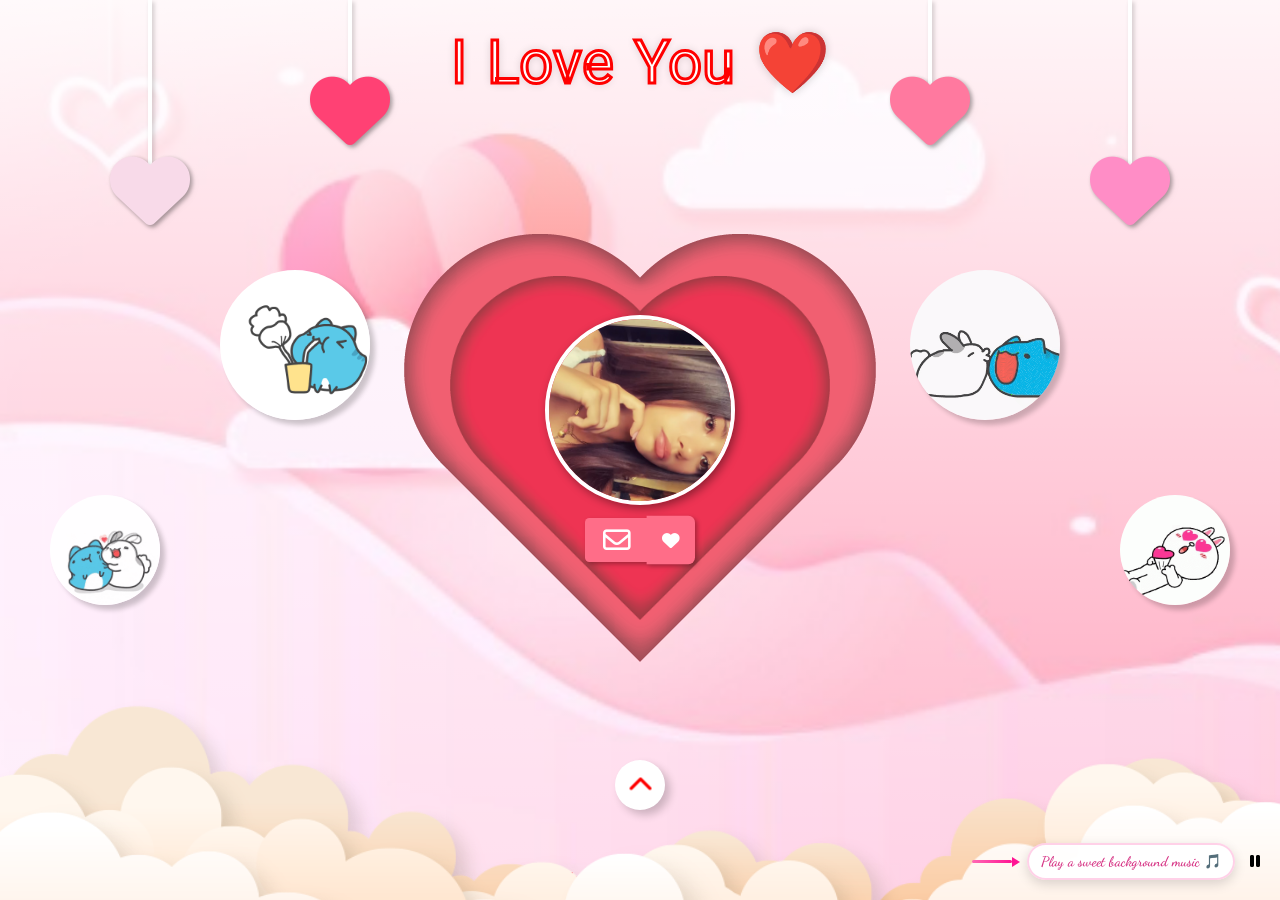
==== commit 53f8ec1c: "updt" ====
--- a/index.html
+++ b/index.html
@@ -4,9 +4,9 @@
     <meta charset="UTF-8">
     <meta http-equiv="X-UA-Compatible" content="IE=edge">
     <meta name="viewport" content="width=device-width, initial-scale=1.0">
-    <meta name="title" content="Pour Pauline | Yash ">
+    <meta name="title" content="For Mahek | Yash ">
     <meta name="github" content="https://github.com/ziddi-shop">
-    <title>Pour Pauline | Yash </title>
+    <title>For Mahek | Yash </title>
     <link rel="stylesheet" href="style.css">
     <link rel="website icon" type="png" href="image/gift3.gif">
     <link rel="stylesheet" href="https://cdnjs.cloudflare.com/ajax/libs/font-awesome/6.3.0/css/all.min.css" integrity="sha512-SzlrxWUlpfuzQ+pcUCosxcglQRNAq/DZjVsC0lE40xsADsfeQoEypE+enwcOiGjk/bSuGGKHEyjSoQ1zVisanQ==" crossorigin="anonymous" referrerpolicy="no-referrer" />
@@ -109,8 +109,8 @@
                         <i class="fa-solid fa-heart"></i>
                     </div>
                     <div class="envelope-address">
-                        <p class="to-line">Pour ma chère Pauline</p>
-                        <p class="from-line">Avec tout mon amour, Yash ❤️</p>
+                        <p class="to-line">For my dear Mahek</p>
+                        <p class="from-line">With all my love, Yash ❤️</p>
                     </div>
                 </div>
             </div>
@@ -129,17 +129,19 @@
                         <img src="image/heart.png" alt="heart" class="letter-heart letter-heart-5">
                     </div>
                     <div class="letter-title">
-                        <h2>Pour toi, Pauline!</h2>
+                        <h2>For you, Mahek!</h2>
                     </div>
                     <div class="letter-text">
                         <p>
-                            Tu ne le réalises peut-être pas, mais tu vis dans chaque battement de mon cœur, ma chère Pauline.
+                            Tumse pyaar kiya hai, yeh aaj izhaar kar raha hoon;<br>
+                            Kya tum meri banogi? Yeh sawal baar-baar kar raha hoon
                             <br><br>
-                            Quand tu souris, j'ai l'impression que le monde entier s'illumine. Quand tu es triste, mon cœur souffre avec toi. Chaque fois que je te regarde, j'ai envie de dire que je suis tombé profondément amoureux de toi.
+                            I have fallen in love with you, and today I'm expressing it;<br>
+                            Will you be mine? I keep asking this question again and again.
                             <br><br>
-                            Mon amour est comme des mots non dits, incomplets sans toi. Cette amitié est belle, mais mon cœur murmure à chaque instant que j'aimerais pouvoir te faire ressentir la profondeur de mon amour!
+                            Every moment with you feels like a dream, and I can't imagine my life without you. Your smile lights up my world, and your presence makes everything better. I want to spend the rest of my days making you happy.
                             <br><br>
-                            <strong>I Love You ❤️</strong>
+                            <strong>Will you go out with me? ❤️</strong>
                         </p>
                     </div>
                     <div class="letter-gifs">
@@ -157,10 +159,10 @@
             <div class="music-overlay-icon">
                 <i class="fa-solid fa-music"></i>
             </div>
-            <h3>Activer la musique romantique</h3>
-            <p>Touchez pour écouter une douce mélodie pendant votre visite 🎵</p>
+            <h3>Activate Romantic Music</h3>
+            <p>Touch to listen to a sweet melody during your visit 🎵</p>
             <button id="enableMusicBtn" class="enable-music-btn">
-                <i class="fa-solid fa-heart"></i> Activer la musique
+                <i class="fa-solid fa-heart"></i> Activate Music
             </button>
         </div>
     </div>
@@ -172,7 +174,7 @@
             <div class="arrow-head"></div>
         </div>
         <div class="music-label">
-            <span>Joue une douce musique de fond 🎵</span>
+            <span>Play a sweet background music 🎵</span>
         </div>
         <div class="music-btn" id="musicBtn">
             <i class="fa-solid fa-pause"></i>
@@ -180,8 +182,8 @@
     </div>
     
     <div id="copy">
-		<p class="text-center text-white text-sm">Créé avec amour par <a
-			href="#">Yash Virani</a> pour Pauline</p>
+		<p class="text-center text-white text-sm">Created with love by <a
+			href="#">Yash Virani</a> for Mahek</p>
 	  </div>
 </body>
 <script>
--- a/style.css
+++ b/style.css
@@ -595,7 +595,7 @@
 }
 .gift::before{
     position: absolute;
-    content: "Ouvre<3";
+    content: "Open<3";
     font-family: 'Dancing Script', cursive;
     font-size: 20px;
     color: red;
@@ -645,7 +645,7 @@
 }
 .gift1::before{
     position: absolute;
-    content: "Moi";
+    content: "Me";
     font-size: 20px;
     color: red;
     font-family: 'Dancing Script', cursive;
@@ -695,7 +695,7 @@
 }
 .gift2::before{
     position: absolute;
-    content: "Cette";
+    content: "This";
     font-size: 20px;
     color: red;
     font-family: 'Dancing Script', cursive;
@@ -735,7 +735,7 @@
 }
 .gift3::before{
     position: absolute;
-    content: "Lettre";
+    content: "Letter";
     font-size: 20px;
     color: red;
     font-family: 'Dancing Script', cursive;
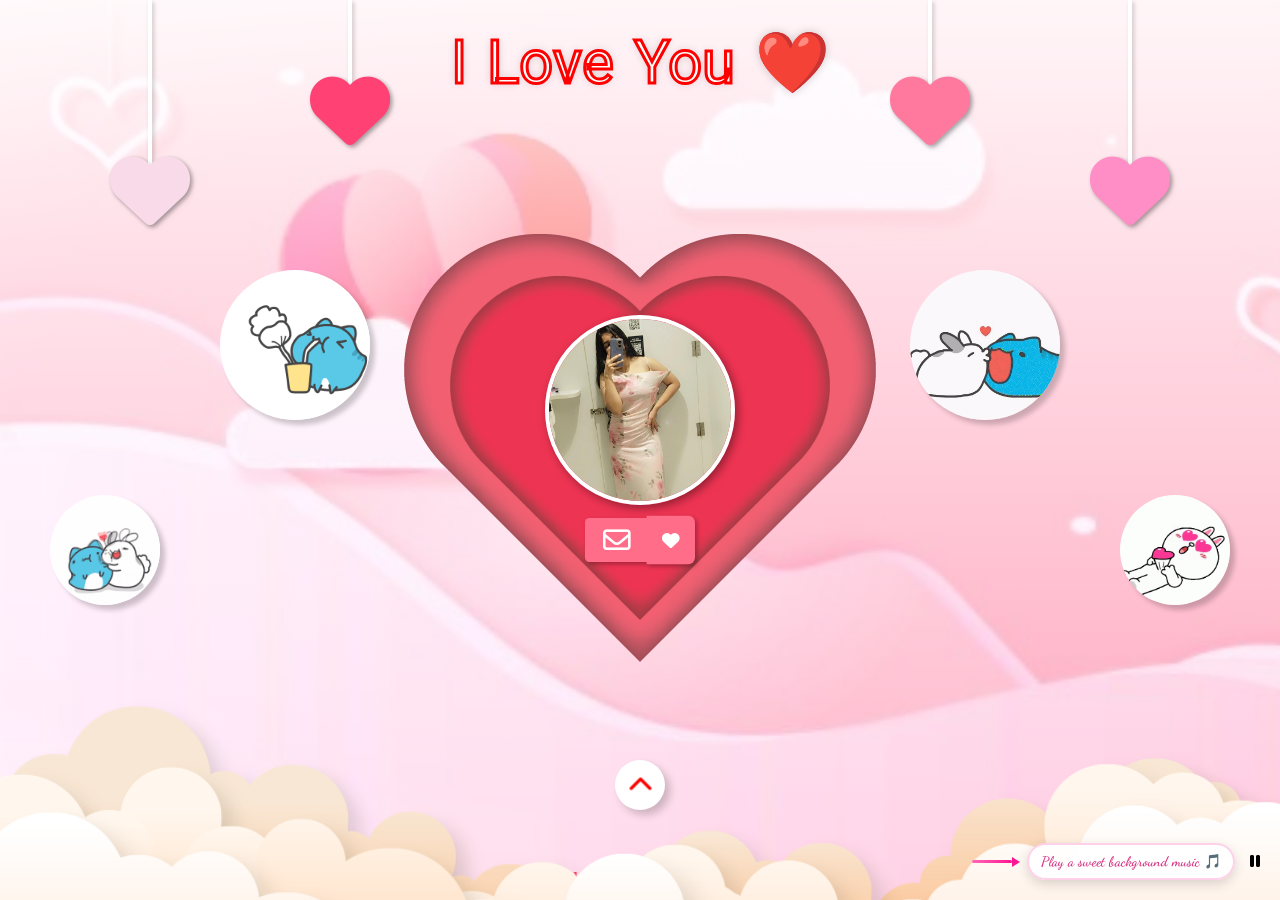
==== commit 9ee406de: "Update" ====
--- a/index.html
+++ b/index.html
@@ -4,9 +4,9 @@
     <meta charset="UTF-8">
     <meta http-equiv="X-UA-Compatible" content="IE=edge">
     <meta name="viewport" content="width=device-width, initial-scale=1.0">
-    <meta name="title" content="For Mahek | Yash ">
+    <meta name="title" content="For Khushi Ji | Yash ">
     <meta name="github" content="https://github.com/ziddi-shop">
-    <title>For Mahek | Yash </title>
+    <title>For Khushi Ji | Yash </title>
     <link rel="stylesheet" href="style.css">
     <link rel="website icon" type="png" href="image/gift3.gif">
     <link rel="stylesheet" href="https://cdnjs.cloudflare.com/ajax/libs/font-awesome/6.3.0/css/all.min.css" integrity="sha512-SzlrxWUlpfuzQ+pcUCosxcglQRNAq/DZjVsC0lE40xsADsfeQoEypE+enwcOiGjk/bSuGGKHEyjSoQ1zVisanQ==" crossorigin="anonymous" referrerpolicy="no-referrer" />
@@ -38,7 +38,7 @@
             </svg>
         </div>
         <div class="avt">
-            <img src="image/r5.jpg" alt="">
+            <img src="image/image.png" alt="">
         </div>
 
         <div class="heart-item1">
@@ -109,7 +109,7 @@
                         <i class="fa-solid fa-heart"></i>
                     </div>
                     <div class="envelope-address">
-                        <p class="to-line">For my dear Mahek</p>
+                        <p class="to-line">For my dear Khushi Ji</p>
                         <p class="from-line">With all my love, Yash ❤️</p>
                     </div>
                 </div>
@@ -129,7 +129,7 @@
                         <img src="image/heart.png" alt="heart" class="letter-heart letter-heart-5">
                     </div>
                     <div class="letter-title">
-                        <h2>For you, Mahek!</h2>
+                        <h2>For you, Khushi Ji!</h2>
                     </div>
                     <div class="letter-text">
                         <p>
@@ -183,7 +183,7 @@
     
     <div id="copy">
 		<p class="text-center text-white text-sm">Created with love by <a
-			href="#">Yash Virani</a> for Mahek</p>
+			href="#">Yash Virani</a> for Khushi Ji</p>
 	  </div>
 </body>
 <script>
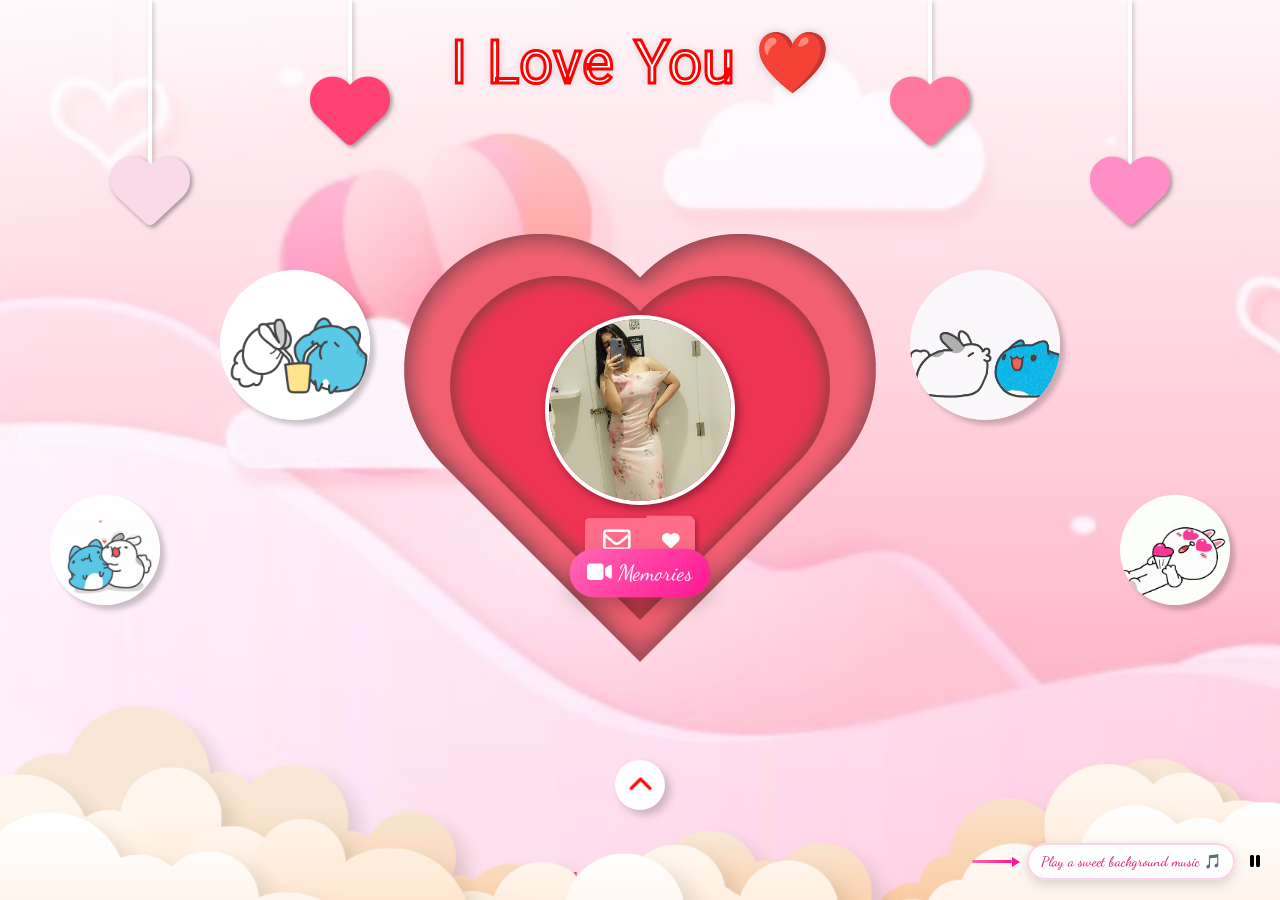
==== commit 80b38256: "update 2" ====
--- a/index.html
+++ b/index.html
@@ -76,6 +76,9 @@
             <button><i class="fa-regular fa-envelope"></i></button>
             <span class="heartMail"><i class="fa-solid fa-heart"></i></span>
         </div>
+        <button id="memoriesBtn" class="memories-btn">
+            <i class="fa-solid fa-video"></i> Memories
+        </button>
         <div class="icon">
             <i class="fa-solid fa-chevron-left"></i>
         </div>
@@ -166,6 +169,23 @@
             </button>
         </div>
     </div>
+
+    <!-- Memories Video Modal -->
+    <div id="memoriesModal" class="memories-modal hidden">
+        <div class="memories-backdrop"></div>
+        <div class="memories-content">
+            <button id="closeMemoriesBtn" class="memories-close-btn">
+                <i class="fa-solid fa-times"></i>
+            </button>
+            <video id="memoriesVideo" controls playsinline>
+                <source src="video.mp4" type="video/mp4">
+                Your browser does not support the video tag.
+            </video>
+            <button id="showMessageBtn" class="show-message-btn">
+                <i class="fa-solid fa-envelope-open-text"></i> Show Message
+            </button>
+        </div>
+    </div>
     
     <!-- Music Player Button with Cute Arrow -->
     <div class="music-container">
@@ -191,6 +211,12 @@
     mail.addEventListener("click", ()=>{
         openEnvelopeModal();
     })
+    const memoriesBtn = document.getElementById('memoriesBtn');
+    const memoriesModal = document.getElementById('memoriesModal');
+    const memoriesBackdrop = memoriesModal.querySelector('.memories-backdrop');
+    const memoriesVideo = document.getElementById('memoriesVideo');
+    const closeMemoriesBtn = document.getElementById('closeMemoriesBtn');
+    const showMessageBtn = document.getElementById('showMessageBtn');
     
     // Envelope Modal Functions
     function openEnvelopeModal() {
@@ -238,6 +264,48 @@
             modal.classList.add('hidden');
         }, 1000);
     }
+
+    function openMemoriesModal() {
+        if (typeof audio !== 'undefined' && !audio.paused) {
+            shouldResumeMusicAfterVideo = true;
+            audio.pause();
+            isPlaying = false;
+            musicBtn.innerHTML = '<i class="fa-solid fa-play"></i>';
+            musicBtn.style.background = 'linear-gradient(135deg, #ff69b4, #ff1493)';
+        } else {
+            shouldResumeMusicAfterVideo = false;
+        }
+
+        memoriesModal.classList.remove('hidden');
+        const playPromise = memoriesVideo.play();
+        if (playPromise !== undefined) {
+            playPromise.catch(() => {
+                // Ignore autoplay block until user taps play
+            });
+        }
+    }
+
+    function closeMemoriesModal() {
+        memoriesModal.classList.add('hidden');
+        memoriesVideo.pause();
+        memoriesVideo.currentTime = 0;
+
+        if (typeof audio !== 'undefined' && shouldResumeMusicAfterVideo && userInteracted) {
+            const musicPlayPromise = audio.play();
+            if (musicPlayPromise !== undefined) {
+                musicPlayPromise.then(() => {
+                    isPlaying = true;
+                    musicBtn.innerHTML = '<i class="fa-solid fa-pause"></i>';
+                    musicBtn.style.background = 'linear-gradient(135deg, #ff1493, #dc143c)';
+                }).catch(() => {
+                    isPlaying = false;
+                    musicBtn.innerHTML = '<i class="fa-solid fa-play"></i>';
+                    musicBtn.style.background = 'linear-gradient(135deg, #ff69b4, #ff1493)';
+                });
+            }
+        }
+        shouldResumeMusicAfterVideo = false;
+    }
     
     // Add event listeners for closing modal
     document.addEventListener('DOMContentLoaded', function() {
@@ -253,7 +321,19 @@
             if (event.key === 'Escape' && !modal.classList.contains('hidden')) {
                 closeEnvelopeModal();
             }
+            if (event.key === 'Escape' && !memoriesModal.classList.contains('hidden')) {
+                closeMemoriesModal();
+            }
         });
+    });
+
+    memoriesBtn.addEventListener('click', openMemoriesModal);
+    closeMemoriesBtn.addEventListener('click', closeMemoriesModal);
+    memoriesBackdrop.addEventListener('click', closeMemoriesModal);
+    memoriesVideo.addEventListener('ended', closeMemoriesModal);
+    showMessageBtn.addEventListener('click', () => {
+        closeMemoriesModal();
+        openEnvelopeModal();
     });
     
     // Music Player with Auto-play
@@ -263,6 +343,21 @@
     const enableMusicBtn = document.getElementById('enableMusicBtn');
     let isPlaying = false; // Start as not playing
     let userInteracted = false;
+    const START_AT_SECONDS = 20;
+    let didSeekToStart = false;
+    let shouldResumeMusicAfterVideo = false;
+
+    function seekToStartOnce() {
+        if (didSeekToStart) return;
+        if (audio.readyState >= 1) { // HAVE_METADATA
+            audio.currentTime = START_AT_SECONDS;
+            didSeekToStart = true;
+        }
+    }
+
+    audio.addEventListener('loadedmetadata', () => {
+        seekToStartOnce();
+    });
     
     // Set audio properties for better experience
     audio.loop = true; // Loop the music
@@ -273,6 +368,7 @@
         // Start playing music after initial animations
         setTimeout(() => {
             // Try to play with user gesture detection
+            seekToStartOnce();
             const playPromise = audio.play();
             if (playPromise !== undefined) {
                 playPromise.then(() => {
@@ -295,6 +391,7 @@
     
     // Handle music activation button
     enableMusicBtn.addEventListener('click', () => {
+        seekToStartOnce();
         const playPromise = audio.play();
         if (playPromise !== undefined) {
             playPromise.then(() => {
@@ -319,6 +416,7 @@
         
         isPlaying = !isPlaying;
         if (isPlaying) {
+            seekToStartOnce();
             audio.play();
             musicBtn.innerHTML = '<i class="fa-solid fa-pause"></i>';
             musicBtn.style.background = 'linear-gradient(135deg, #ff1493, #dc143c)';
--- a/style.css
+++ b/style.css
@@ -562,6 +562,95 @@
     color: #ff0000;
     transform: rotate(360deg);
     filter: drop-shadow(0px 0px 7px rgb(255, 255, 255));
+}
+
+.memories-btn {
+    position: absolute;
+    z-index: 100000;
+    margin-top: 245px;
+    padding: 10px 16px;
+    border: none;
+    border-radius: 24px;
+    background: linear-gradient(135deg, #ff69b4, #ff1493);
+    color: #fff;
+    font-family: 'Dancing Script', cursive;
+    font-size: 20px;
+    cursor: pointer;
+    box-shadow: 0 8px 18px rgba(0, 0, 0, 0.25);
+    animation: boxMail 2s forwards ease-in-out 18.2s;
+    transform: scale(0);
+}
+
+.memories-btn:hover {
+    background: linear-gradient(135deg, #ff1493, #dc143c);
+}
+
+.memories-modal {
+    position: fixed;
+    inset: 0;
+    z-index: 100000000;
+    display: flex;
+    align-items: center;
+    justify-content: center;
+}
+
+.memories-modal.hidden {
+    display: none;
+}
+
+.memories-backdrop {
+    position: absolute;
+    inset: 0;
+    background: rgba(0, 0, 0, 0.8);
+    backdrop-filter: blur(6px);
+}
+
+.memories-content {
+    position: relative;
+    z-index: 1;
+    width: min(92vw, 820px);
+    background: linear-gradient(135deg, #fff, #ffeaf4);
+    border-radius: 20px;
+    padding: 22px;
+    box-shadow: 0 24px 50px rgba(0, 0, 0, 0.4);
+    border: 3px solid rgba(255, 105, 180, 0.4);
+}
+
+#memoriesVideo {
+    width: 100%;
+    max-height: 70vh;
+    border-radius: 14px;
+    background: #000;
+}
+
+.memories-close-btn {
+    position: absolute;
+    top: 10px;
+    right: 10px;
+    width: 42px;
+    height: 42px;
+    border: none;
+    border-radius: 50%;
+    background: linear-gradient(135deg, #ff69b4, #ff1493);
+    color: #fff;
+    cursor: pointer;
+}
+
+.show-message-btn {
+    margin-top: 16px;
+    width: 100%;
+    padding: 14px 16px;
+    border: none;
+    border-radius: 12px;
+    background: linear-gradient(135deg, #ff69b4, #ff1493);
+    color: #fff;
+    font-size: 18px;
+    font-family: 'Dancing Script', cursive;
+    cursor: pointer;
+}
+
+.show-message-btn:hover {
+    background: linear-gradient(135deg, #ff1493, #dc143c);
 }
 .gift{
     position: absolute;
@@ -1736,6 +1825,12 @@
         animation: boxMail 2s forwards ease-in-out 18s;
     }
 
+    .memories-btn {
+        margin-top: 145px;
+        font-size: 16px;
+        padding: 8px 12px;
+    }
+
     .mail span {
         position: relative;
         width: 44px;
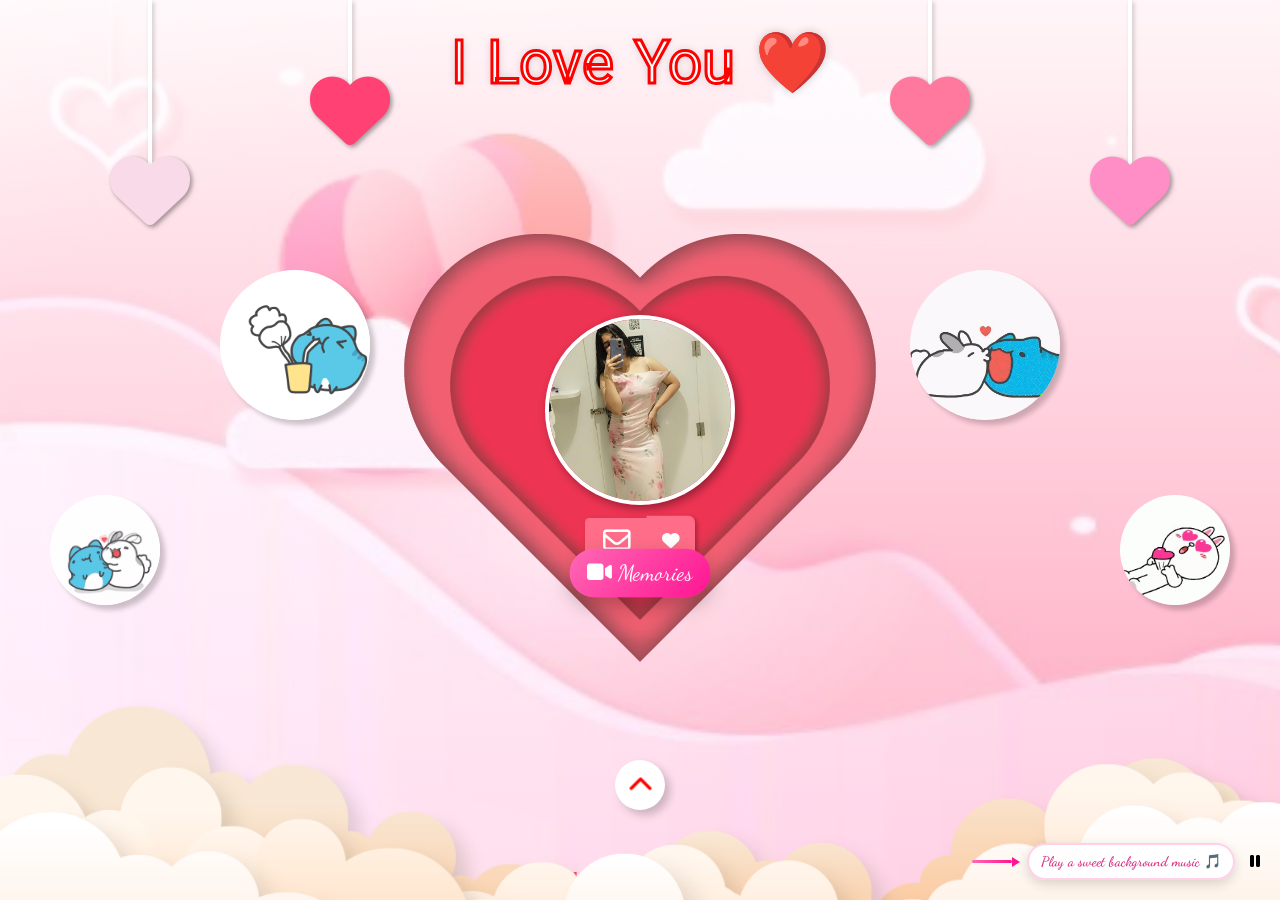
==== commit fa3d487a: "mail update" ====
--- a/index.html
+++ b/index.html
@@ -142,9 +142,19 @@
                             I have fallen in love with you, and today I'm expressing it;<br>
                             Will you be mine? I keep asking this question again and again.
                             <br><br>
-                            Every moment with you feels like a dream, and I can't imagine my life without you. Your smile lights up my world, and your presence makes everything better. I want to spend the rest of my days making you happy.
-                            <br><br>
-                            <strong>Will you go out with me? ❤️</strong>
+                            Khushi Ji, Happy Birthday, my love. I know I am late, and I know I deeply hurt you on a day that should have been full of smiles.
+                            <br><br>
+                            Mere hathon se jo galti hui, usne tumhari aankhon mein aansu la diye, aur yeh soch kar mera dil aaj bhi ro raha hai. I never wanted to give you pain, especially not on your special day. When I hurt myself, I did not just hurt my own body, I broke your heart too.
+                            <br><br>
+                            Main samajh sakta hoon ki mujhe us haalat mein dekh kar tum par kya guzri hogi. Seeing you cry because of my actions is the biggest regret of my life. I am so, so sorry, jaan.
+                            <br><br>
+                            This website is a small piece of my heart, made just to tell you how much you mean to me. Bas tumhari khushi hi meri duniya hai.
+                            <br><br>
+                            I promise to take care of myself, kyunki meri jaan ab sirf meri nahi, tumhari bhi hai. I promise to choose better ways to handle my pain, aur kabhi bhi koi aisa kadam nahi uthaunga jisse tumhein takleef ho. I promise to protect your smile, aur aane wale har din ko tumhare liye khubsoorat banaunga.
+                            <br><br>
+                            Tum mera sukoon ho, mera aaj aur mera kal ho. Please forgive your imperfect partner. I love you more than words can ever say, Khushi.
+                            <br><br>
+                            <strong>Forever and always yours ❤️</strong>
                         </p>
                     </div>
                     <div class="letter-gifs">
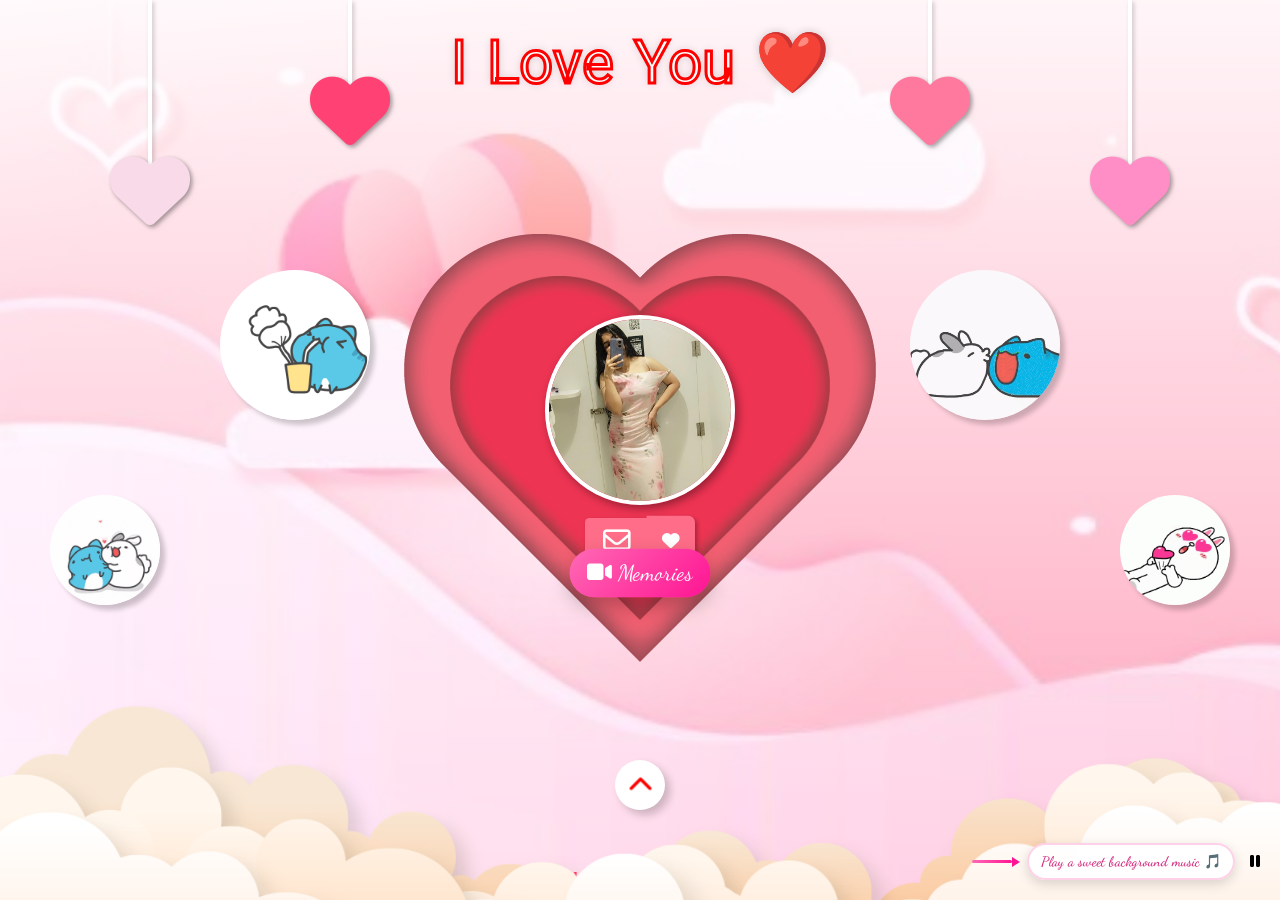
==== commit 7912c159: "update 3" ====
--- a/index.html
+++ b/index.html
@@ -136,23 +136,23 @@
                     </div>
                     <div class="letter-text">
                         <p>
-                            Tumse pyaar kiya hai, yeh aaj izhaar kar raha hoon;<br>
-                            Kya tum meri banogi? Yeh sawal baar-baar kar raha hoon
+                            aapse pyaar kiya hai, yeh aaj izhaar kar raha hoon;<br>
+                            Kya aap meri banogi? Yeh sawal baar-baar kar raha hoon
                             <br><br>
                             I have fallen in love with you, and today I'm expressing it;<br>
                             Will you be mine? I keep asking this question again and again.
                             <br><br>
                             Khushi Ji, Happy Birthday, my love. I know I am late, and I know I deeply hurt you on a day that should have been full of smiles.
                             <br><br>
-                            Mere hathon se jo galti hui, usne tumhari aankhon mein aansu la diye, aur yeh soch kar mera dil aaj bhi ro raha hai. I never wanted to give you pain, especially not on your special day. When I hurt myself, I did not just hurt my own body, I broke your heart too.
-                            <br><br>
-                            Main samajh sakta hoon ki mujhe us haalat mein dekh kar tum par kya guzri hogi. Seeing you cry because of my actions is the biggest regret of my life. I am so, so sorry, jaan.
-                            <br><br>
-                            This website is a small piece of my heart, made just to tell you how much you mean to me. Bas tumhari khushi hi meri duniya hai.
-                            <br><br>
-                            I promise to take care of myself, kyunki meri jaan ab sirf meri nahi, tumhari bhi hai. I promise to choose better ways to handle my pain, aur kabhi bhi koi aisa kadam nahi uthaunga jisse tumhein takleef ho. I promise to protect your smile, aur aane wale har din ko tumhare liye khubsoorat banaunga.
-                            <br><br>
-                            Tum mera sukoon ho, mera aaj aur mera kal ho. Please forgive your imperfect partner. I love you more than words can ever say, Khushi.
+                            Mere hathon se jo galti hui, usne aaphari aankhon mein aansu la diye, aur yeh soch kar mera dil aaj bhi ro raha hai. I never wanted to give you pain, especially not on your special day. When I hurt myself, I did not just hurt my own body, I broke your heart too.
+                            <br><br>
+                            Main samajh sakta hoon ki mujhe us haalat mein dekh kar aap par kya guzri hogi. Seeing you cry because of my actions is the biggest regret of my life. I am so, so sorry, jaan.
+                            <br><br>
+                            This website is a small piece of my heart, made just to tell you how much you mean to me. Bas aaphari khushi hi meri duniya hai.
+                            <br><br>
+                            I promise to take care of myself, kyunki meri jaan ab sirf meri nahi, aaphari bhi hai. I promise to choose better ways to handle my pain, aur kabhi bhi koi aisa kadam nahi uthaunga jisse aaphein takleef ho. I promise to protect your smile, aur aane wale har din ko aaphare liye khubsoorat banaunga.
+                            <br><br>
+                            aap mera sukoon ho, mera aaj aur mera kal ho. Please forgive your imperfect partner. I love you more than words can ever say, Khushi.
                             <br><br>
                             <strong>Forever and always yours ❤️</strong>
                         </p>
